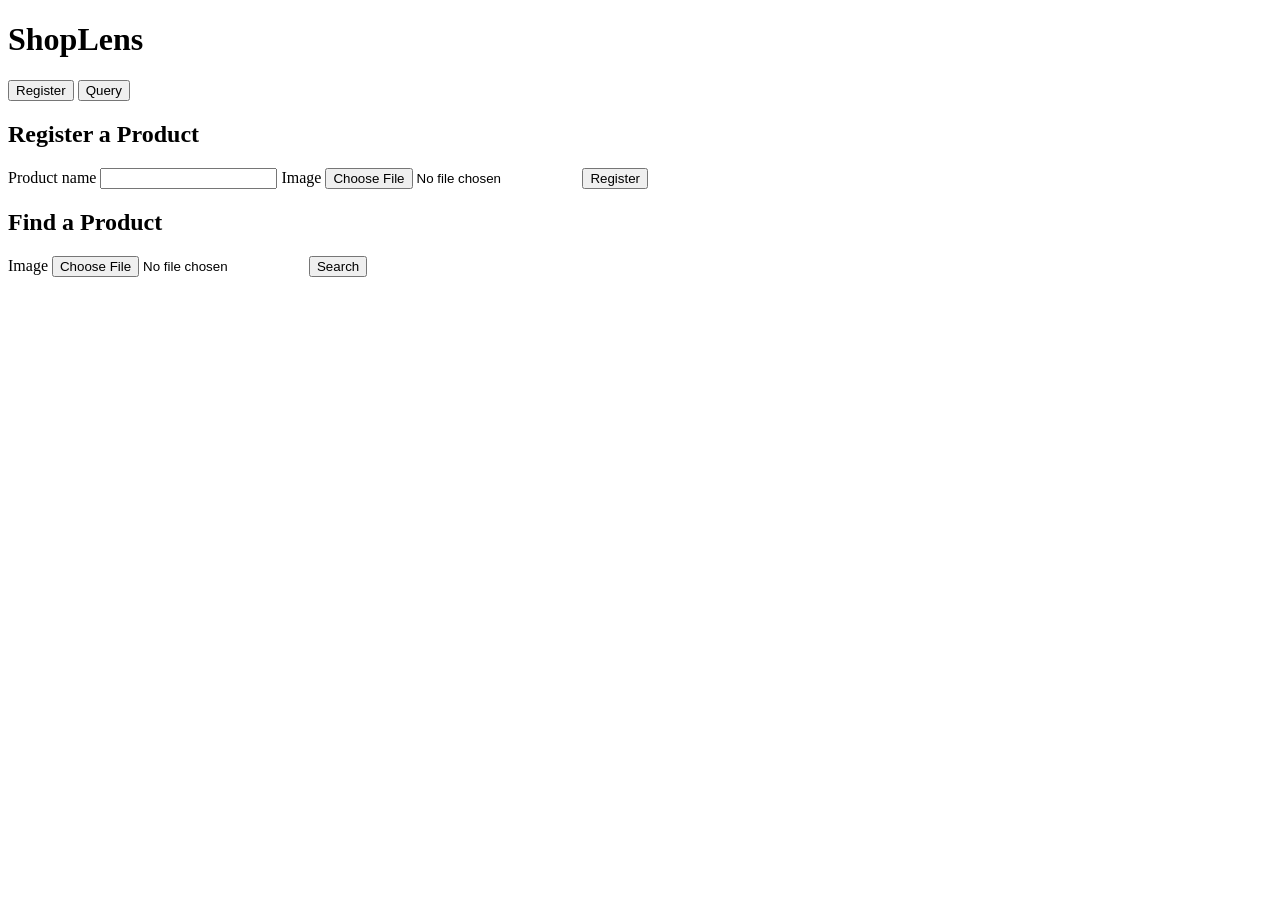
==== frontend/index.html @ a680768b "feat: initial starting setup:" ====
<!DOCTYPE html>
<html lang="en">
<head>
  <meta charset="UTF-8" />
  <meta name="viewport" content="width=device-width, initial-scale=1.0" />
  <title>ShopLens</title>
  <link rel="stylesheet" href="/static/style.css" />
</head>
<body>
  <header>
    <h1>ShopLens</h1>
    <nav>
      <button id="tab-register" class="tab active" onclick="switchTab('register')">Register</button>
      <button id="tab-query"    class="tab"        onclick="switchTab('query')">Query</button>
    </nav>
  </header>

  <main>
    <!-- Register panel -->
    <section id="panel-register" class="panel">
      <h2>Register a Product</h2>
      <form id="register-form">
        <label>Product name <input type="text" name="name" required /></label>
        <label>Image <input type="file" name="image" accept="image/*" required /></label>
        <button type="submit">Register</button>
      </form>
      <div id="register-result" class="result"></div>
    </section>

    <!-- Query panel -->
    <section id="panel-query" class="panel hidden">
      <h2>Find a Product</h2>
      <form id="query-form">
        <label>Image <input type="file" name="image" accept="image/*" required /></label>
        <button type="submit">Search</button>
      </form>
      <div id="query-result" class="result"></div>
    </section>
  </main>

  <script src="/static/app.js"></script>
</body>
</html>
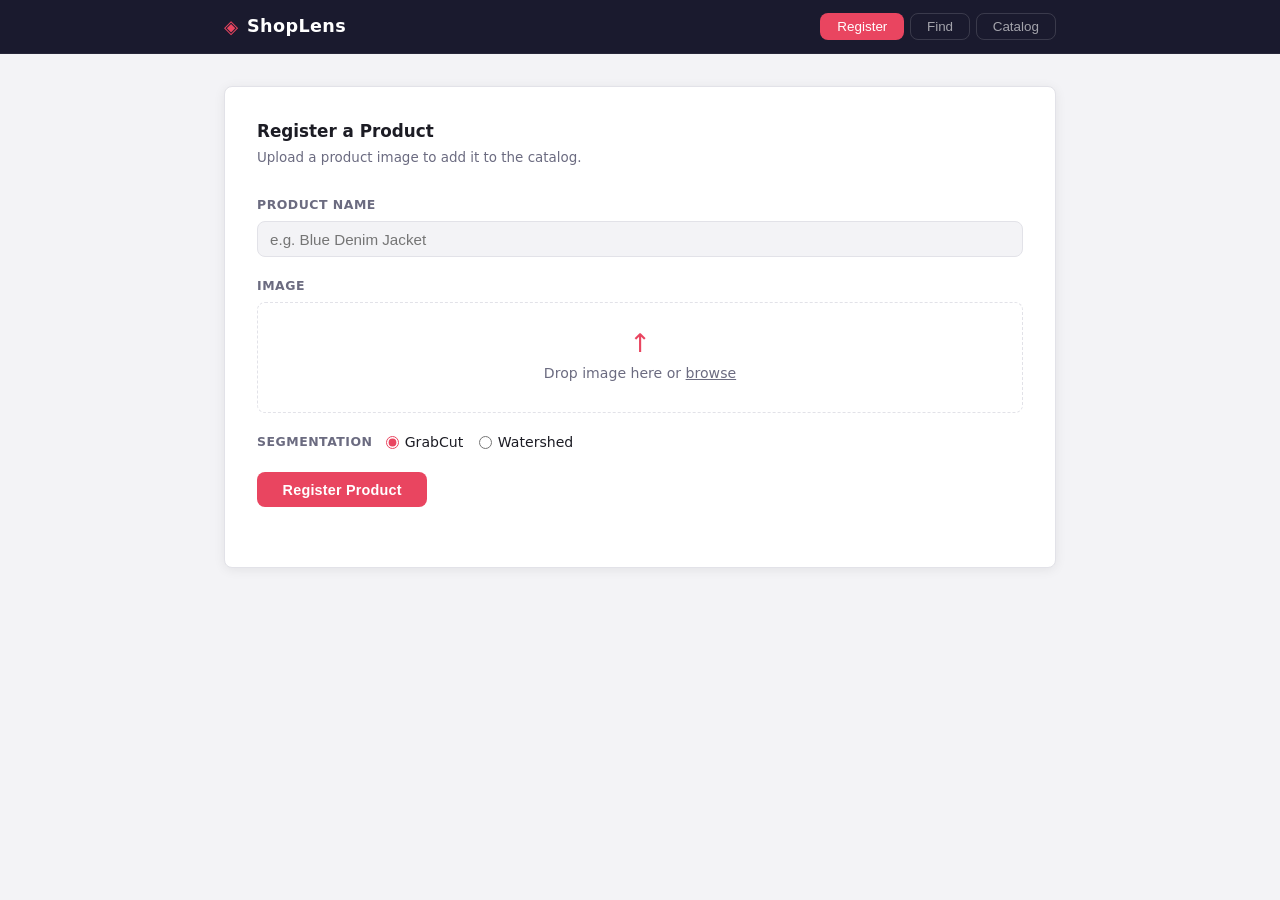
==== commit c66ee92c: "chore: updating mount style for relativity at frontend" ====
--- a/frontend/index.html
+++ b/frontend/index.html
@@ -4,40 +4,135 @@
   <meta charset="UTF-8" />
   <meta name="viewport" content="width=device-width, initial-scale=1.0" />
   <title>ShopLens</title>
-  <link rel="stylesheet" href="/static/style.css" />
+  <link rel="stylesheet" href="style.css" />
 </head>
 <body>
   <header>
-    <h1>ShopLens</h1>
-    <nav>
-      <button id="tab-register" class="tab active" onclick="switchTab('register')">Register</button>
-      <button id="tab-query"    class="tab"        onclick="switchTab('query')">Query</button>
-    </nav>
+    <div class="header-inner">
+      <div class="brand">
+        <span class="brand-icon">◈</span>
+        <h1>ShopLens</h1>
+      </div>
+      <nav>
+        <button id="tab-register" class="tab active" onclick="switchTab('register')">Register</button>
+        <button id="tab-query"    class="tab"        onclick="switchTab('query')">Find</button>
+        <button id="tab-products" class="tab"        onclick="switchTab('products')">Catalog</button>
+      </nav>
+    </div>
   </header>
 
   <main>
-    <!-- Register panel -->
+
+    <!-- ── Register panel ─────────────────────────────────────────────── -->
     <section id="panel-register" class="panel">
-      <h2>Register a Product</h2>
+      <div class="panel-header">
+        <h2>Register a Product</h2>
+        <p class="panel-sub">Upload a product image to add it to the catalog.</p>
+      </div>
+
       <form id="register-form">
-        <label>Product name <input type="text" name="name" required /></label>
-        <label>Image <input type="file" name="image" accept="image/*" required /></label>
-        <button type="submit">Register</button>
+        <div class="field">
+          <label for="reg-name">Product name</label>
+          <input id="reg-name" type="text" name="name"
+                 placeholder="e.g. Blue Denim Jacket" required />
+        </div>
+
+        <div class="field">
+          <label>Image</label>
+          <div class="file-drop" id="reg-drop">
+            <input type="file" name="file" id="reg-file" accept="image/*" required />
+            <div class="file-drop-label">
+              <span class="file-drop-icon">↑</span>
+              <span>Drop image here or <u>browse</u></span>
+            </div>
+          </div>
+          <div class="img-preview-wrap hidden" id="reg-preview-wrap">
+            <img id="reg-preview" alt="preview" />
+            <button type="button" class="clear-btn" onclick="clearPreview('reg')">✕</button>
+          </div>
+        </div>
+
+        <div class="field field-row">
+          <label>Segmentation</label>
+          <div class="seg-opts">
+            <label class="radio-opt">
+              <input type="radio" name="seg_method" value="grabcut" checked /> GrabCut
+            </label>
+            <label class="radio-opt">
+              <input type="radio" name="seg_method" value="watershed" /> Watershed
+            </label>
+          </div>
+        </div>
+
+        <button type="submit" class="btn-primary" id="reg-submit">Register Product</button>
       </form>
+
       <div id="register-result" class="result"></div>
     </section>
 
-    <!-- Query panel -->
+    <!-- ── Query panel ────────────────────────────────────────────────── -->
     <section id="panel-query" class="panel hidden">
-      <h2>Find a Product</h2>
+      <div class="panel-header">
+        <h2>Find a Product</h2>
+        <p class="panel-sub">Upload an image to search the catalog for similar products.</p>
+      </div>
+
       <form id="query-form">
-        <label>Image <input type="file" name="image" accept="image/*" required /></label>
-        <button type="submit">Search</button>
+        <div class="field">
+          <label>Image</label>
+          <div class="file-drop" id="q-drop">
+            <input type="file" name="file" id="q-file" accept="image/*" required />
+            <div class="file-drop-label">
+              <span class="file-drop-icon">↑</span>
+              <span>Drop image here or <u>browse</u></span>
+            </div>
+          </div>
+          <div class="img-preview-wrap hidden" id="q-preview-wrap">
+            <img id="q-preview" alt="preview" />
+            <button type="button" class="clear-btn" onclick="clearPreview('q')">✕</button>
+          </div>
+        </div>
+
+        <div class="form-row">
+          <div class="field field-row">
+            <label for="q-topk">Results</label>
+            <select id="q-topk" name="top_k">
+              <option value="3">Top 3</option>
+              <option value="5" selected>Top 5</option>
+              <option value="10">Top 10</option>
+            </select>
+          </div>
+
+          <div class="field field-row">
+            <label>Segmentation</label>
+            <div class="seg-opts">
+              <label class="radio-opt">
+                <input type="radio" name="seg_method" value="grabcut" checked /> GrabCut
+              </label>
+              <label class="radio-opt">
+                <input type="radio" name="seg_method" value="watershed" /> Watershed
+              </label>
+            </div>
+          </div>
+        </div>
+
+        <button type="submit" class="btn-primary" id="q-submit">Search</button>
       </form>
+
       <div id="query-result" class="result"></div>
     </section>
+
+    <!-- ── Catalog panel ──────────────────────────────────────────────── -->
+    <section id="panel-products" class="panel hidden">
+      <div class="panel-header">
+        <h2>Product Catalog</h2>
+        <p class="panel-sub">All registered products.</p>
+      </div>
+      <div id="catalog-result" class="result"></div>
+    </section>
+
   </main>
 
-  <script src="/static/app.js"></script>
+  <script src="app.js"></script>
 </body>
 </html>
--- a/frontend/style.css
+++ b/frontend/style.css
@@ -0,0 +1,420 @@
+*, *::before, *::after { box-sizing: border-box; margin: 0; padding: 0; }
+
+:root {
+  --navy:      #1a1a2e;
+  --navy-light:#22223e;
+  --accent:    #e94560;
+  --accent-d:  #c73652;
+  --bg:        #f3f3f6;
+  --surface:   #ffffff;
+  --border:    #e2e2e8;
+  --text:      #1c1c24;
+  --muted:     #6b6b80;
+  --radius:    8px;
+  --shadow:    0 2px 12px rgba(0,0,0,0.07);
+}
+
+body {
+  font-family: system-ui, -apple-system, sans-serif;
+  background: var(--bg);
+  color: var(--text);
+  min-height: 100vh;
+  font-size: 15px;
+  line-height: 1.5;
+}
+
+/* ── Header ────────────────────────────────────────────────────────────── */
+
+header {
+  background: var(--navy);
+  color: #fff;
+  position: sticky;
+  top: 0;
+  z-index: 10;
+  border-bottom: 1px solid rgba(255,255,255,0.05);
+}
+
+.header-inner {
+  max-width: 880px;
+  margin: 0 auto;
+  padding: 0.8rem 1.5rem;
+  display: flex;
+  align-items: center;
+  gap: 2rem;
+}
+
+.brand { display: flex; align-items: center; gap: 0.55rem; }
+.brand-icon { color: var(--accent); font-size: 1.15rem; }
+.brand h1  { font-size: 1.1rem; font-weight: 700; letter-spacing: 0.4px; }
+
+nav { display: flex; gap: 0.35rem; margin-left: auto; }
+
+.tab {
+  background: transparent;
+  border: 1px solid rgba(255,255,255,0.14);
+  color: rgba(255,255,255,0.6);
+  padding: 0.32rem 1rem;
+  border-radius: var(--radius);
+  cursor: pointer;
+  font-size: 0.84rem;
+  font-weight: 500;
+  transition: color 0.15s, border-color 0.15s, background 0.15s;
+}
+.tab:hover  { color: #fff; border-color: rgba(255,255,255,0.3); }
+.tab.active { background: var(--accent); color: #fff; border-color: transparent; }
+
+/* ── Layout ─────────────────────────────────────────────────────────────── */
+
+main {
+  max-width: 880px;
+  margin: 2rem auto;
+  padding: 0 1.5rem 3rem;
+}
+
+/* ── Panel ──────────────────────────────────────────────────────────────── */
+
+.panel {
+  background: var(--surface);
+  border-radius: var(--radius);
+  padding: 2rem;
+  box-shadow: var(--shadow);
+  border: 1px solid var(--border);
+}
+.panel.hidden { display: none; }
+
+.panel-header { margin-bottom: 1.75rem; }
+.panel-header h2 { font-size: 1.05rem; font-weight: 700; }
+.panel-sub { color: var(--muted); font-size: 0.84rem; margin-top: 0.2rem; }
+
+/* ── Form ───────────────────────────────────────────────────────────────── */
+
+form { display: flex; flex-direction: column; gap: 1.2rem; }
+
+.field { display: flex; flex-direction: column; gap: 0.4rem; }
+
+.field > label,
+.field-row > label {
+  font-size: 0.78rem;
+  font-weight: 600;
+  color: var(--muted);
+  text-transform: uppercase;
+  letter-spacing: 0.5px;
+}
+
+.field-row {
+  flex-direction: row;
+  align-items: center;
+  gap: 0.85rem;
+}
+.field-row > label { white-space: nowrap; }
+
+.form-row {
+  display: flex;
+  gap: 2rem;
+  flex-wrap: wrap;
+}
+
+input[type="text"] {
+  font-size: 0.95rem;
+  padding: 0.55rem 0.75rem;
+  border: 1px solid var(--border);
+  border-radius: var(--radius);
+  background: var(--bg);
+  color: var(--text);
+  width: 100%;
+  outline: none;
+  transition: border-color 0.15s;
+}
+input[type="text"]:focus { border-color: var(--accent); }
+
+select {
+  font-size: 0.9rem;
+  padding: 0.4rem 0.65rem;
+  border: 1px solid var(--border);
+  border-radius: var(--radius);
+  background: var(--bg);
+  color: var(--text);
+  outline: none;
+  cursor: pointer;
+  transition: border-color 0.15s;
+}
+select:focus { border-color: var(--accent); }
+
+/* ── File drop zone ─────────────────────────────────────────────────────── */
+
+.file-drop {
+  position: relative;
+  border: 1.5px dashed var(--border);
+  border-radius: var(--radius);
+  padding: 1.75rem 1rem;
+  text-align: center;
+  cursor: pointer;
+  transition: border-color 0.15s, background 0.15s;
+}
+.file-drop:hover,
+.file-drop.dragover {
+  border-color: var(--accent);
+  background: rgba(233, 69, 96, 0.03);
+}
+.file-drop input[type="file"] {
+  position: absolute;
+  inset: 0;
+  opacity: 0;
+  cursor: pointer;
+  width: 100%;
+  height: 100%;
+}
+.file-drop-label {
+  display: flex;
+  flex-direction: column;
+  align-items: center;
+  gap: 0.4rem;
+  color: var(--muted);
+  font-size: 0.88rem;
+  pointer-events: none;
+}
+.file-drop-icon {
+  font-size: 1.6rem;
+  color: var(--accent);
+  line-height: 1;
+}
+
+/* ── Image preview ──────────────────────────────────────────────────────── */
+
+.img-preview-wrap {
+  position: relative;
+  display: inline-block;
+  margin-top: 0.5rem;
+}
+.img-preview-wrap img {
+  max-height: 200px;
+  max-width: 100%;
+  border-radius: var(--radius);
+  border: 1px solid var(--border);
+  display: block;
+}
+.img-preview-wrap.hidden { display: none; }
+
+.clear-btn {
+  position: absolute;
+  top: 6px;
+  right: 6px;
+  background: rgba(0,0,0,0.55);
+  color: #fff;
+  border: none;
+  border-radius: 50%;
+  width: 22px;
+  height: 22px;
+  font-size: 0.7rem;
+  cursor: pointer;
+  display: flex;
+  align-items: center;
+  justify-content: center;
+}
+.clear-btn:hover { background: rgba(0,0,0,0.8); }
+
+/* ── Segmentation radio ─────────────────────────────────────────────────── */
+
+.seg-opts { display: flex; gap: 1rem; }
+.radio-opt {
+  display: flex;
+  align-items: center;
+  gap: 0.35rem;
+  font-size: 0.88rem;
+  color: var(--text);
+  cursor: pointer;
+}
+.radio-opt input { accent-color: var(--accent); margin: 0; }
+
+/* ── Buttons ────────────────────────────────────────────────────────────── */
+
+.btn-primary {
+  align-self: flex-start;
+  background: var(--accent);
+  color: #fff;
+  border: none;
+  padding: 0.58rem 1.6rem;
+  border-radius: var(--radius);
+  cursor: pointer;
+  font-size: 0.9rem;
+  font-weight: 600;
+  letter-spacing: 0.2px;
+  transition: background 0.15s, opacity 0.15s;
+}
+.btn-primary:hover    { background: var(--accent-d); }
+.btn-primary:disabled { opacity: 0.5; cursor: not-allowed; }
+
+/* ── Result area ────────────────────────────────────────────────────────── */
+
+.result { margin-top: 1.75rem; }
+
+/* ── Status helpers ─────────────────────────────────────────────────────── */
+
+.status-msg {
+  display: flex;
+  align-items: center;
+  gap: 0.5rem;
+  color: var(--muted);
+  font-size: 0.9rem;
+}
+
+.spinner {
+  width: 15px;
+  height: 15px;
+  border: 2px solid var(--border);
+  border-top-color: var(--accent);
+  border-radius: 50%;
+  animation: spin 0.7s linear infinite;
+  flex-shrink: 0;
+}
+@keyframes spin { to { transform: rotate(360deg); } }
+
+.alert-success {
+  background: #f0fdf4;
+  border: 1px solid #bbf7d0;
+  color: #166534;
+  padding: 0.75rem 1rem;
+  border-radius: var(--radius);
+  font-size: 0.9rem;
+  line-height: 1.6;
+}
+.alert-error {
+  background: #fff1f2;
+  border: 1px solid #fecdd3;
+  color: #9f1239;
+  padding: 0.75rem 1rem;
+  border-radius: var(--radius);
+  font-size: 0.9rem;
+}
+
+/* ── Register result ────────────────────────────────────────────────────── */
+
+.reg-id {
+  font-family: ui-monospace, monospace;
+  font-size: 0.82rem;
+  opacity: 0.8;
+}
+.mask-label {
+  font-size: 0.75rem;
+  font-weight: 600;
+  text-transform: uppercase;
+  letter-spacing: 0.5px;
+  color: var(--muted);
+  margin: 1rem 0 0.4rem;
+}
+.mask-preview {
+  max-width: 280px;
+  max-height: 200px;
+  border-radius: var(--radius);
+  border: 1px solid var(--border);
+  display: block;
+}
+
+/* ── Match cards ────────────────────────────────────────────────────────── */
+
+.match-list { display: flex; flex-direction: column; gap: 1.25rem; }
+
+.match-card {
+  border: 1px solid var(--border);
+  border-radius: var(--radius);
+  overflow: hidden;
+}
+
+.match-card-header {
+  display: flex;
+  align-items: center;
+  justify-content: space-between;
+  padding: 0.75rem 1rem;
+  background: var(--bg);
+  border-bottom: 1px solid var(--border);
+}
+.match-card-header h3 {
+  font-size: 0.92rem;
+  font-weight: 600;
+}
+
+.score-badge {
+  font-family: ui-monospace, monospace;
+  font-size: 0.78rem;
+  font-weight: 700;
+  padding: 0.22rem 0.65rem;
+  border-radius: 99px;
+  background: var(--muted);
+  color: #fff;
+}
+.score-badge.high   { background: #166534; }
+.score-badge.mid    { background: #92400e; }
+.score-badge.low    { background: var(--muted); }
+
+.match-card-body {
+  display: grid;
+  grid-template-columns: 1fr 1fr;
+}
+@media (max-width: 560px) {
+  .match-card-body { grid-template-columns: 1fr; }
+}
+
+.match-img-section  { border-right: 1px solid var(--border); padding: 0.75rem; }
+.match-bars-section { padding: 0.75rem; }
+@media (max-width: 560px) {
+  .match-img-section { border-right: none; border-bottom: 1px solid var(--border); }
+}
+
+.col-label {
+  font-size: 0.74rem;
+  font-weight: 600;
+  text-transform: uppercase;
+  letter-spacing: 0.5px;
+  color: var(--muted);
+  margin-bottom: 0.5rem;
+}
+
+.match-img-section img,
+.match-bars-section img {
+  width: 100%;
+  border-radius: 4px;
+  display: block;
+}
+
+/* ── Catalog table ──────────────────────────────────────────────────────── */
+
+.catalog-empty { color: var(--muted); font-size: 0.9rem; }
+
+.catalog-table {
+  width: 100%;
+  border-collapse: collapse;
+  font-size: 0.88rem;
+}
+.catalog-table th {
+  text-align: left;
+  padding: 0.45rem 0.75rem;
+  border-bottom: 2px solid var(--border);
+  font-size: 0.75rem;
+  font-weight: 600;
+  text-transform: uppercase;
+  letter-spacing: 0.5px;
+  color: var(--muted);
+}
+.catalog-table td {
+  padding: 0.6rem 0.75rem;
+  border-bottom: 1px solid var(--border);
+  vertical-align: middle;
+}
+.catalog-table tr:last-child td { border-bottom: none; }
+.catalog-table tbody tr:hover td { background: var(--bg); }
+
+.pid-cell  { font-family: ui-monospace, monospace; color: var(--muted); font-size: 0.82rem; }
+.date-cell { color: var(--muted); font-size: 0.82rem; }
+
+.del-btn {
+  background: none;
+  border: 1px solid var(--border);
+  color: var(--muted);
+  border-radius: 4px;
+  padding: 0.22rem 0.6rem;
+  font-size: 0.78rem;
+  cursor: pointer;
+  transition: border-color 0.15s, color 0.15s;
+}
+.del-btn:hover   { border-color: var(--accent); color: var(--accent); }
+.del-btn:disabled { opacity: 0.45; cursor: not-allowed; }
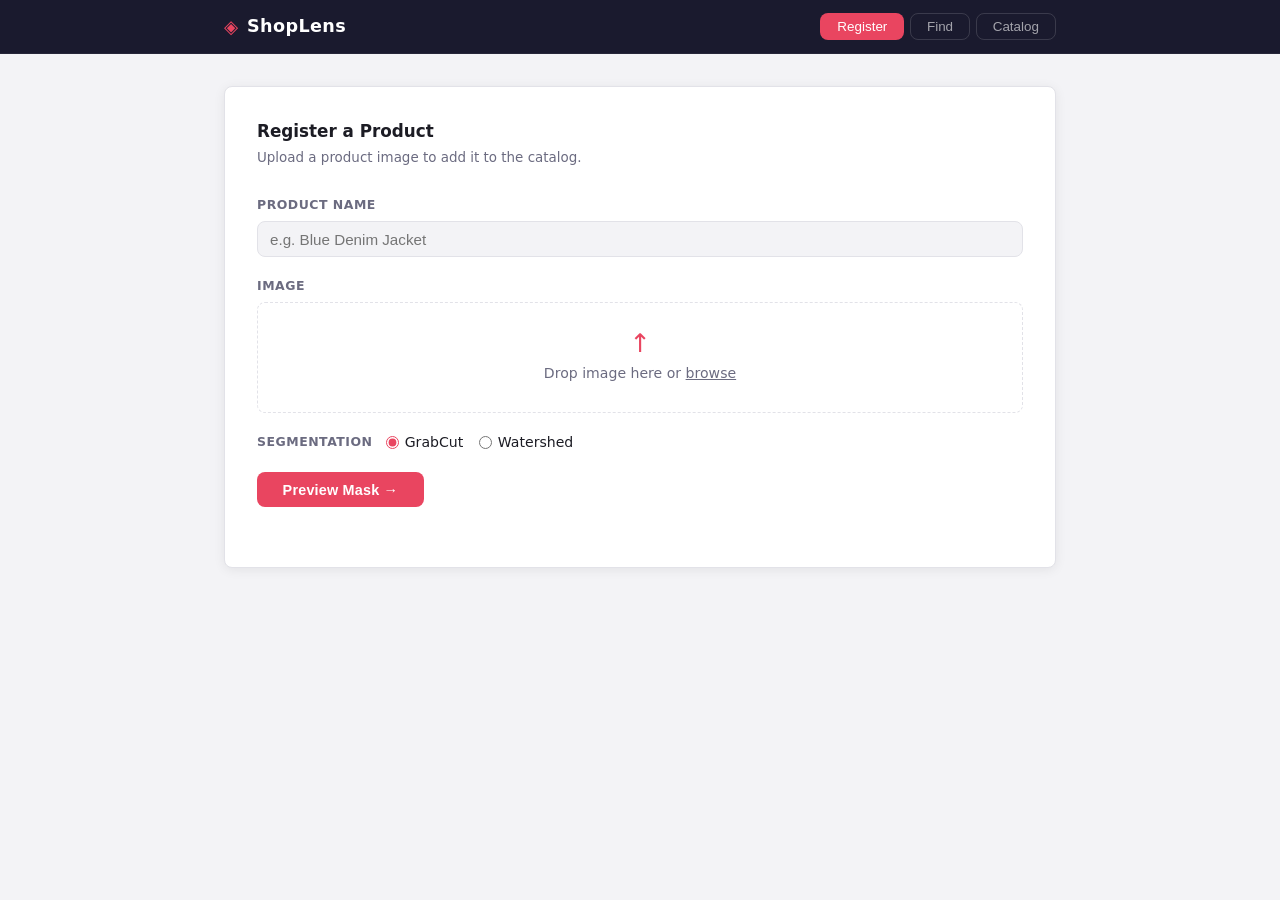
==== commit 6bf25346: "feat: postprocessing via specifying region of grabcut and watershed" ====
--- a/frontend/index.html
+++ b/frontend/index.html
@@ -64,8 +64,43 @@
           </div>
         </div>
 
-        <button type="submit" class="btn-primary" id="reg-submit">Register Product</button>
+        <button type="submit" class="btn-primary" id="reg-submit">Preview Mask →</button>
       </form>
+
+      <!-- ── Mask editor — shown after preview-segmentation returns ──────── -->
+      <div id="mask-editor" class="mask-editor hidden">
+        <div class="mask-editor-hdr">
+          <div>
+            <p class="mask-editor-title">Refine Segmentation</p>
+            <p class="panel-sub">Paint to fix foreground / background before registering.</p>
+          </div>
+          <button type="button" class="btn-ghost" onclick="cancelMaskEditor()">← Back</button>
+        </div>
+        <div class="mask-tools">
+          <button type="button" id="brush-fg-btn" class="brush-tool active" onclick="setBrushMode('fg')">
+            <span class="brush-dot brush-dot-fg"></span>Foreground
+          </button>
+          <button type="button" id="brush-bg-btn" class="brush-tool" onclick="setBrushMode('bg')">
+            <span class="brush-dot brush-dot-bg"></span>Background
+          </button>
+          <label class="size-label">
+            Brush
+            <input type="range" id="brush-size" min="4" max="60" value="16"
+                   oninput="brushSize = +this.value; document.getElementById('brush-size-val').textContent = this.value" />
+            <span id="brush-size-val" class="size-val">16</span>px
+          </label>
+          <button type="button" class="btn-ghost-sm" onclick="resetMask()">Reset</button>
+        </div>
+        <div class="mask-canvas-wrap" id="mask-canvas-wrap">
+          <canvas id="mask-canvas"></canvas>
+          <p class="canvas-hint">Click or drag to paint &nbsp;·&nbsp; Foreground = keep &nbsp;·&nbsp; Background = remove</p>
+        </div>
+        <div class="mask-editor-actions">
+          <button type="button" id="mask-confirm-btn" class="btn-primary" onclick="confirmRegister()">
+            Register Product
+          </button>
+        </div>
+      </div>
 
       <div id="register-result" class="result"></div>
     </section>
--- a/frontend/style.css
+++ b/frontend/style.css
@@ -405,6 +405,15 @@
 
 .pid-cell  { font-family: ui-monospace, monospace; color: var(--muted); font-size: 0.82rem; }
 .date-cell { color: var(--muted); font-size: 0.82rem; }
+.thumb-cell { width: 52px; padding: 0.3rem 0.5rem; }
+.catalog-thumb {
+  width: 44px;
+  height: 44px;
+  object-fit: cover;
+  border-radius: 4px;
+  border: 1px solid var(--border);
+  display: block;
+}
 
 .del-btn {
   background: none;
@@ -418,3 +427,148 @@
 }
 .del-btn:hover   { border-color: var(--accent); color: var(--accent); }
 .del-btn:disabled { opacity: 0.45; cursor: not-allowed; }
+
+/* ── Mask editor ─────────────────────────────────────────────────────────── */
+
+.mask-editor {
+  margin-top: 1.5rem;
+  border: 1px solid var(--border);
+  border-radius: var(--radius);
+  padding: 1.25rem 1.5rem 1.5rem;
+  background: var(--bg);
+  display: flex;
+  flex-direction: column;
+  gap: 1rem;
+}
+.mask-editor.hidden { display: none; }
+
+.mask-editor-hdr {
+  display: flex;
+  align-items: flex-start;
+  justify-content: space-between;
+  gap: 1rem;
+}
+.mask-editor-title {
+  font-size: 0.92rem;
+  font-weight: 700;
+  color: var(--text);
+  margin-bottom: 0.15rem;
+}
+
+/* ── Toolbar ──────────────────────────────────────────────────────────────── */
+
+.mask-tools {
+  display: flex;
+  align-items: center;
+  flex-wrap: wrap;
+  gap: 0.6rem;
+}
+
+.brush-tool {
+  display: inline-flex;
+  align-items: center;
+  gap: 0.4rem;
+  padding: 0.32rem 0.85rem;
+  border: 1px solid var(--border);
+  border-radius: var(--radius);
+  background: var(--surface);
+  color: var(--text);
+  font-size: 0.83rem;
+  font-weight: 500;
+  cursor: pointer;
+  transition: border-color 0.15s, background 0.15s;
+}
+.brush-tool:hover  { border-color: var(--accent); }
+.brush-tool.active {
+  background: var(--navy);
+  color: #fff;
+  border-color: transparent;
+}
+
+.brush-dot {
+  width: 10px;
+  height: 10px;
+  border-radius: 50%;
+  flex-shrink: 0;
+}
+.brush-dot-fg { background: #22c55e; }
+.brush-dot-bg { background: #ef4444; }
+
+.size-label {
+  display: inline-flex;
+  align-items: center;
+  gap: 0.45rem;
+  font-size: 0.82rem;
+  color: var(--muted);
+  margin-left: 0.3rem;
+}
+.size-label input[type="range"] {
+  width: 90px;
+  accent-color: var(--accent);
+}
+.size-val {
+  font-family: ui-monospace, monospace;
+  font-size: 0.8rem;
+  color: var(--text);
+  min-width: 2ch;
+}
+
+/* ── Canvas area ─────────────────────────────────────────────────────────── */
+
+.mask-canvas-wrap {
+  display: flex;
+  flex-direction: column;
+  gap: 0.4rem;
+}
+
+#mask-canvas {
+  display: block;
+  max-width: 100%;
+  border-radius: var(--radius);
+  border: 1px solid var(--border);
+  cursor: crosshair;
+  touch-action: none;
+  box-shadow: var(--shadow);
+}
+
+.canvas-hint {
+  font-size: 0.75rem;
+  color: var(--muted);
+}
+
+/* ── Editor actions ──────────────────────────────────────────────────────── */
+
+.mask-editor-actions {
+  display: flex;
+  align-items: center;
+  gap: 0.75rem;
+}
+
+/* ── Ghost buttons ───────────────────────────────────────────────────────── */
+
+.btn-ghost {
+  background: none;
+  border: 1px solid var(--border);
+  color: var(--muted);
+  padding: 0.45rem 1rem;
+  border-radius: var(--radius);
+  cursor: pointer;
+  font-size: 0.85rem;
+  font-weight: 500;
+  transition: border-color 0.15s, color 0.15s;
+  white-space: nowrap;
+}
+.btn-ghost:hover { border-color: var(--accent); color: var(--accent); }
+
+.btn-ghost-sm {
+  background: none;
+  border: 1px solid var(--border);
+  color: var(--muted);
+  padding: 0.28rem 0.7rem;
+  border-radius: var(--radius);
+  cursor: pointer;
+  font-size: 0.78rem;
+  font-weight: 500;
+  transition: border-color 0.15s, color 0.15s;
+}
+.btn-ghost-sm:hover { border-color: var(--accent); color: var(--accent); }
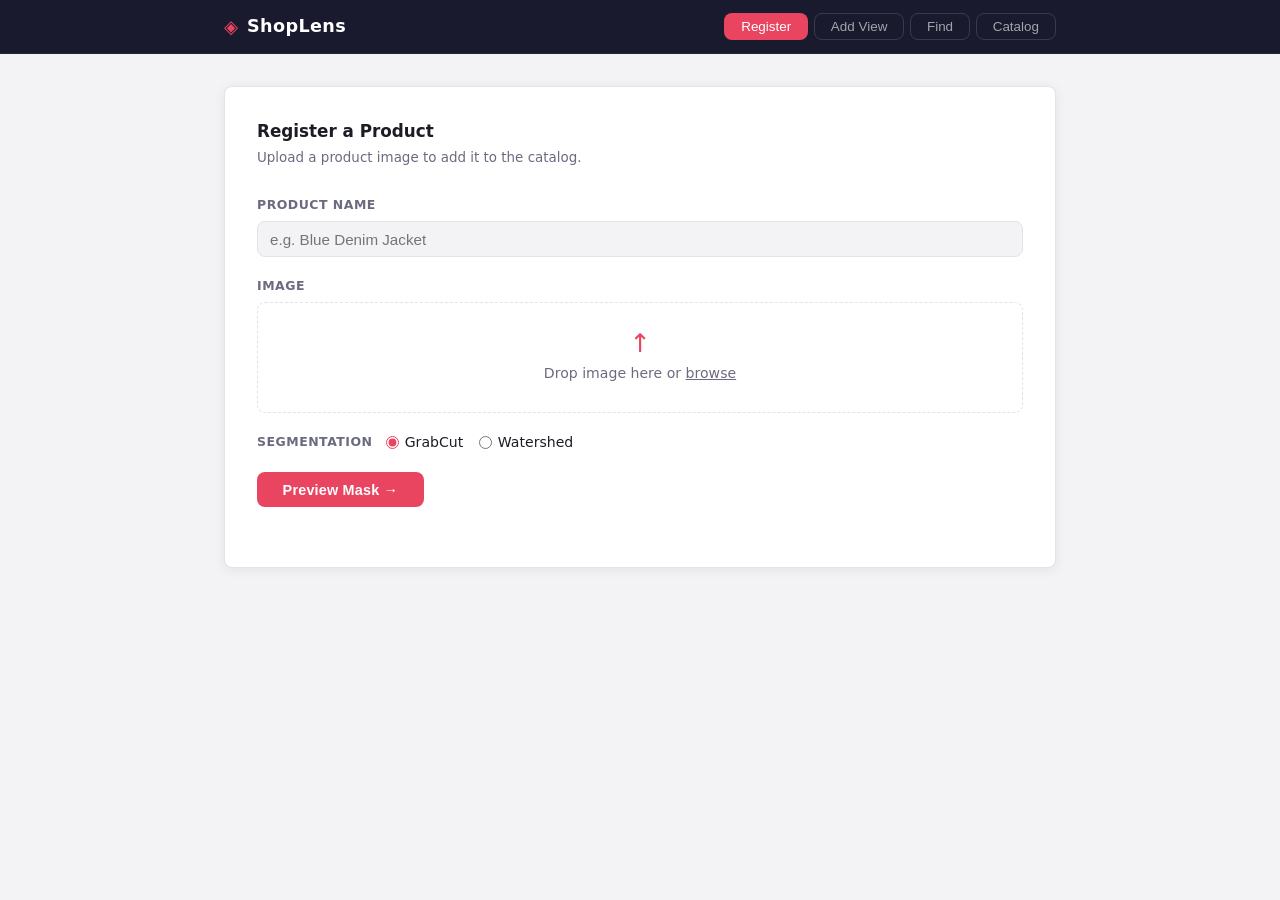
==== commit f7b26ac1: "fix: changing to sift and correcting the weights on evals" ====
--- a/frontend/index.html
+++ b/frontend/index.html
@@ -15,6 +15,7 @@
       </div>
       <nav>
         <button id="tab-register" class="tab active" onclick="switchTab('register')">Register</button>
+        <button id="tab-addview"  class="tab"        onclick="switchTab('addview')">Add View</button>
         <button id="tab-query"    class="tab"        onclick="switchTab('query')">Find</button>
         <button id="tab-products" class="tab"        onclick="switchTab('products')">Catalog</button>
       </nav>
@@ -67,42 +68,55 @@
         <button type="submit" class="btn-primary" id="reg-submit">Preview Mask →</button>
       </form>
 
-      <!-- ── Mask editor — shown after preview-segmentation returns ──────── -->
-      <div id="mask-editor" class="mask-editor hidden">
-        <div class="mask-editor-hdr">
-          <div>
-            <p class="mask-editor-title">Refine Segmentation</p>
-            <p class="panel-sub">Paint to fix foreground / background before registering.</p>
-          </div>
-          <button type="button" class="btn-ghost" onclick="cancelMaskEditor()">← Back</button>
-        </div>
-        <div class="mask-tools">
-          <button type="button" id="brush-fg-btn" class="brush-tool active" onclick="setBrushMode('fg')">
-            <span class="brush-dot brush-dot-fg"></span>Foreground
-          </button>
-          <button type="button" id="brush-bg-btn" class="brush-tool" onclick="setBrushMode('bg')">
-            <span class="brush-dot brush-dot-bg"></span>Background
-          </button>
-          <label class="size-label">
-            Brush
-            <input type="range" id="brush-size" min="4" max="60" value="16"
-                   oninput="brushSize = +this.value; document.getElementById('brush-size-val').textContent = this.value" />
-            <span id="brush-size-val" class="size-val">16</span>px
-          </label>
-          <button type="button" class="btn-ghost-sm" onclick="resetMask()">Reset</button>
-        </div>
-        <div class="mask-canvas-wrap" id="mask-canvas-wrap">
-          <canvas id="mask-canvas"></canvas>
-          <p class="canvas-hint">Click or drag to paint &nbsp;·&nbsp; Foreground = keep &nbsp;·&nbsp; Background = remove</p>
-        </div>
-        <div class="mask-editor-actions">
-          <button type="button" id="mask-confirm-btn" class="btn-primary" onclick="confirmRegister()">
-            Register Product
-          </button>
-        </div>
-      </div>
-
       <div id="register-result" class="result"></div>
+    </section>
+
+    <!-- ── Add View panel ────────────────────────────────────────────── -->
+    <section id="panel-addview" class="panel hidden">
+      <div class="panel-header">
+        <h2>Add a View</h2>
+        <p class="panel-sub">Upload a new angle/image for an already-registered product.</p>
+      </div>
+
+      <form id="addview-form">
+        <div class="field">
+          <label for="av-product">Product</label>
+          <select id="av-product" name="product_id" required>
+            <option value="">— select a product —</option>
+          </select>
+        </div>
+
+        <div class="field">
+          <label>Image</label>
+          <div class="file-drop" id="av-drop">
+            <input type="file" name="file" id="av-file" accept="image/*" required />
+            <div class="file-drop-label">
+              <span class="file-drop-icon">↑</span>
+              <span>Drop image here or <u>browse</u></span>
+            </div>
+          </div>
+          <div class="img-preview-wrap hidden" id="av-preview-wrap">
+            <img id="av-preview" alt="preview" />
+            <button type="button" class="clear-btn" onclick="clearPreview('av')">✕</button>
+          </div>
+        </div>
+
+        <div class="field field-row">
+          <label>Segmentation</label>
+          <div class="seg-opts">
+            <label class="radio-opt">
+              <input type="radio" name="seg_method" value="grabcut" checked /> GrabCut
+            </label>
+            <label class="radio-opt">
+              <input type="radio" name="seg_method" value="watershed" /> Watershed
+            </label>
+          </div>
+        </div>
+
+        <button type="submit" class="btn-primary" id="av-submit">Preview Mask →</button>
+      </form>
+
+      <div id="addview-result" class="result"></div>
     </section>
 
     <!-- ── Query panel ────────────────────────────────────────────────── -->
@@ -151,11 +165,47 @@
           </div>
         </div>
 
-        <button type="submit" class="btn-primary" id="q-submit">Search</button>
+        <button type="submit" class="btn-primary" id="q-submit">Preview Mask →</button>
       </form>
 
       <div id="query-result" class="result"></div>
     </section>
+
+    <!-- ── Shared mask editor — shown in place of the active panel ───────── -->
+    <div id="mask-editor" class="mask-editor hidden">
+      <div class="mask-editor-hdr">
+        <div>
+          <p class="mask-editor-title">Refine Segmentation</p>
+          <p id="mask-editor-sub" class="panel-sub">Paint to fix foreground / background.</p>
+        </div>
+        <button type="button" class="btn-ghost" onclick="cancelMaskEditor()">← Back</button>
+      </div>
+      <div class="mask-tools">
+        <button type="button" id="brush-fg-btn" class="brush-tool active" onclick="setBrushMode('fg')">
+          <span class="brush-dot brush-dot-fg"></span>Foreground
+        </button>
+        <button type="button" id="brush-bg-btn" class="brush-tool" onclick="setBrushMode('bg')">
+          <span class="brush-dot brush-dot-bg"></span>Background
+        </button>
+        <label class="size-label">
+          Brush
+          <input type="range" id="brush-size" min="4" max="60" value="16"
+                 oninput="brushSize = +this.value; document.getElementById('brush-size-val').textContent = this.value" />
+          <span id="brush-size-val" class="size-val">16</span>px
+        </label>
+        <button type="button" class="btn-ghost-sm" onclick="invertMask()">Invert</button>
+        <button type="button" class="btn-ghost-sm" onclick="resetMask()">Reset</button>
+      </div>
+      <div class="mask-canvas-wrap" id="mask-canvas-wrap">
+        <canvas id="mask-canvas"></canvas>
+        <p class="canvas-hint">Click or drag to paint &nbsp;·&nbsp; Foreground = keep &nbsp;·&nbsp; Background = remove</p>
+      </div>
+      <div class="mask-editor-actions">
+        <button type="button" id="mask-confirm-btn" class="btn-primary">
+          Confirm
+        </button>
+      </div>
+    </div>
 
     <!-- ── Catalog panel ──────────────────────────────────────────────── -->
     <section id="panel-products" class="panel hidden">
--- a/frontend/style.css
+++ b/frontend/style.css
@@ -531,6 +531,15 @@
   box-shadow: var(--shadow);
 }
 
+@keyframes mask-invert-flash {
+  0%   { filter: invert(0); }
+  30%  { filter: invert(1); }
+  100% { filter: invert(0); }
+}
+#mask-canvas.mask-invert-anim {
+  animation: mask-invert-flash 0.35s ease-out;
+}
+
 .canvas-hint {
   font-size: 0.75rem;
   color: var(--muted);
@@ -572,3 +581,22 @@
   transition: border-color 0.15s, color 0.15s;
 }
 .btn-ghost-sm:hover { border-color: var(--accent); color: var(--accent); }
+
+/* Add-as-view prompt banner */
+.add-view-banner {
+  display: flex;
+  align-items: center;
+  gap: 1rem;
+  background: #fffbea;
+  border: 1px solid #f0c040;
+  border-radius: var(--radius);
+  padding: 0.85rem 1.1rem;
+  margin-bottom: 1rem;
+  flex-wrap: wrap;
+}
+.add-view-banner--done {
+  background: #f0faf0;
+  border-color: #6bbf6b;
+}
+.add-view-msg { flex: 1; font-size: 0.92rem; color: #555; }
+.add-view-banner-btn { white-space: nowrap; }
